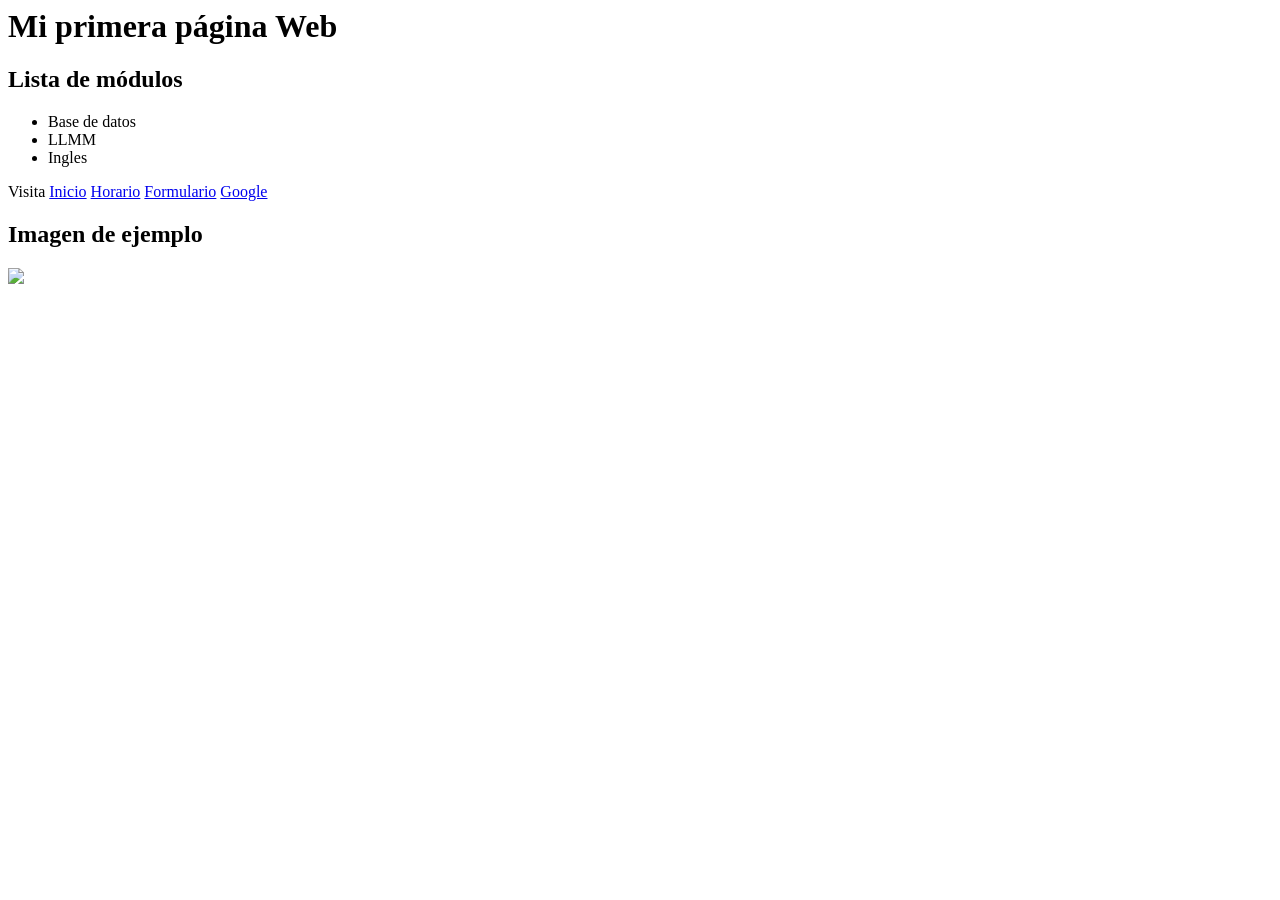
==== index.html @ 25d96602 "Primera versión de la web" ====
<html>
    <link rel="stylesheet" href="css/Estilo.css">
    <h1>
        Mi primera página Web
    </h1>
    <body>
    <h2>
        Lista de módulos
    </h2>
    <ul>
        <li>Base de datos</li>
        <li>LLMM</li>
        <LI>Ingles</LI>
    </ul>
    <p>
        Visita
        <a href="index.html">Inicio</a>
        <a href="horario.html">Horario</a>
        <a href="formulario.html">Formulario</a>
        <a href = "//www.google.com">Google</a>
        <h2>Imagen de ejemplo</h2>
        <img src = "C:\Users\ASIR 15\Desktop\LLMM\IMG\images.png">
    </p>
    </body>
</html>
---- css/Estilo.css ----
header{
    background-color: #96ee93;
    padding: 20px;
}

footer{
    background-color: #77a376;
    padding: 20px;
    text-align: center;
}

table{
    border-collapse: collapse;
    width: 100%;
}

thead, th, td{
    border: 1px solid #e4c76a;
    padding: 8px;
    text-align: left;
    text-align: center;
}

tbody {
    font-family: Arial, sans-serif;
    margin: 0px;
    padding: 0px;
}

.fdh {
    background-color: #27dfc0;
}

.ldm {
    background-color: #1281ad;
}

.ipe {
    background-color: #7c46b9;
}

.ar {
    background-color: #c51df0;
}

.ing {
    background-color: #f0e51d;
}

.iso {
    background-color: #0ee42a;
}

.sost {
    background-color: #f59c02;
}

.bd {
    background-color: #f02c02;
}

.proy {
    background-color: #1202f0;
}

.digi {
    background-color: #f33ea8;
}

.hora {
    background-color: #aa5858;
}

.nombre {
    background-color: #6edb77;
}

.borrar {
    background-color: #f02c02;
    color: rgb(0, 0, 0)
}
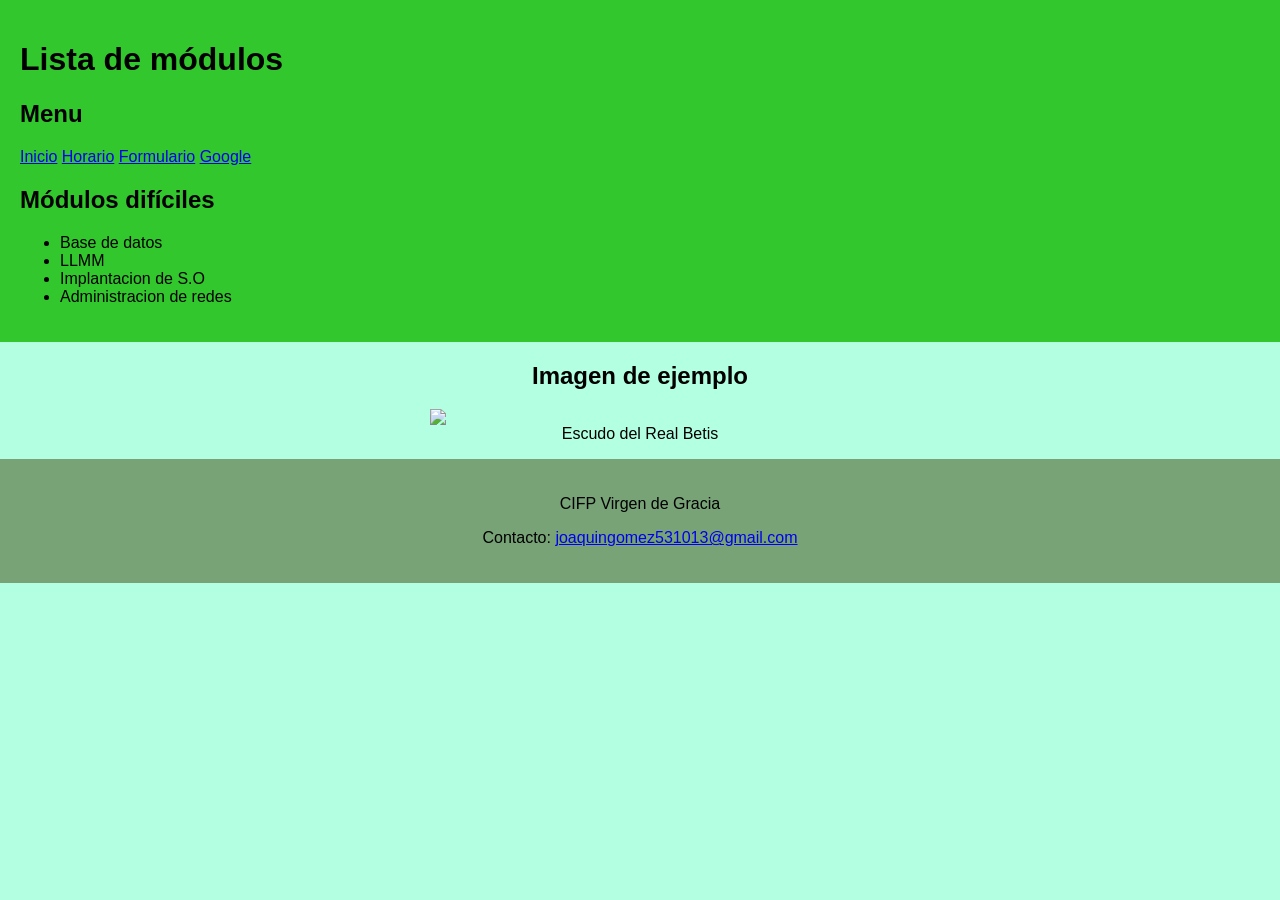
==== commit f1049742: "Actualizacion" ====
--- a/index.html
+++ b/index.html
@@ -1,25 +1,49 @@
-<html>
-    <link rel="stylesheet" href="css/Estilo.css">
-    <h1>
-        Mi primera página Web
-    </h1>
+<!DOCTYPE html>
+<html lang="es">
+    <head>
+        <meta charset="UTF-8">
+        <title>Inicio</title>
+        
+        <link rel="stylesheet" href="css/estilo.css"
+    </head>
     <body>
-    <h2>
-        Lista de módulos
-    </h2>
-    <ul>
-        <li>Base de datos</li>
-        <li>LLMM</li>
-        <LI>Ingles</LI>
-    </ul>
-    <p>
-        Visita
+        <header>
+            <h1>
+                Lista de módulos
+            </h1>
+            <h2>
+                Menu
+            </h2>
         <a href="index.html">Inicio</a>
         <a href="horario.html">Horario</a>
         <a href="formulario.html">Formulario</a>
         <a href = "//www.google.com">Google</a>
-        <h2>Imagen de ejemplo</h2>
-        <img src = "C:\Users\ASIR 15\Desktop\LLMM\IMG\images.png">
+            <h2>Módulos difíciles</h2>
+            <ul>
+                <li>Base de datos</li> 
+                <li>LLMM</li>
+                <li>Implantacion de S.O</li>
+                <li>Administracion de redes</li>
+            </ul>
+        </header>            
+        <main>
+    <p>
+    <figure>
+    <center><h2>Imagen de ejemplo</h2>
+        <img src = "C:\Users\ASIR 15\Desktop\LLMM\IMG\images.jpeg">
+        <figcaption>Escudo del Real Betis</figcaption>
+    </center>
+    </figure>
     </p>
+    </main>
+
+    <footer>
+        <p>CIFP Virgen de Gracia</p>
+        <p>
+            Contacto:
+            <a href="mailto:joaquingomez531013@gmail.com">
+            joaquingomez531013@gmail.com</a>
+        </p>
+    </footer>
     </body>
 </html>
--- a/css/estilo.css
+++ b/css/estilo.css
@@ -0,0 +1,95 @@
+header{
+    background-color: #32c72d;
+    padding: 20px;
+}
+
+footer{
+    background-color: #77a376;
+    padding: 20px;
+    text-align: center;
+}
+
+body{
+    background-color: #b3ffe2;
+    font-family: Arial, sans-serif;
+    margin: 0px;
+    padding: 0px;
+}
+
+table{
+    border-collapse: collapse;
+    width: 100%;
+}
+
+main{
+    img{
+        display: block;
+        max-width: 35%;
+    }
+}
+
+thead, th, td{
+    border: 1px solid #ffffff;
+    padding: 8px;
+    text-align: left;
+    text-align: center;
+}
+
+tbody {
+    font-family: Arial, sans-serif;
+    margin: 0px;
+    padding: 0px;
+}
+
+.fdh {
+    background-color: #27dfc0;
+}
+
+.ldm {
+    background-color: #1281ad;
+}
+
+.ipe {
+    background-color: #7c46b9;
+}
+
+.ar {
+    background-color: #c51df0;
+}
+
+.ing {
+    background-color: #f0e51d;
+}
+
+.iso {
+    background-color: #0ee42a;
+}
+
+.sost {
+    background-color: #f59c02;
+}
+
+.bd {
+    background-color: #f02c02;
+}
+
+.proy {
+    background-color: #1202f0;
+}
+
+.digi {
+    background-color: #f33ea8;
+}
+
+.hora {
+    background-color: #aa5858;
+}
+
+.nombre {
+    background-color: #6edb77;
+}
+
+.borrar {
+    background-color: #f02c02;
+    color: rgb(0, 0, 0)
+}
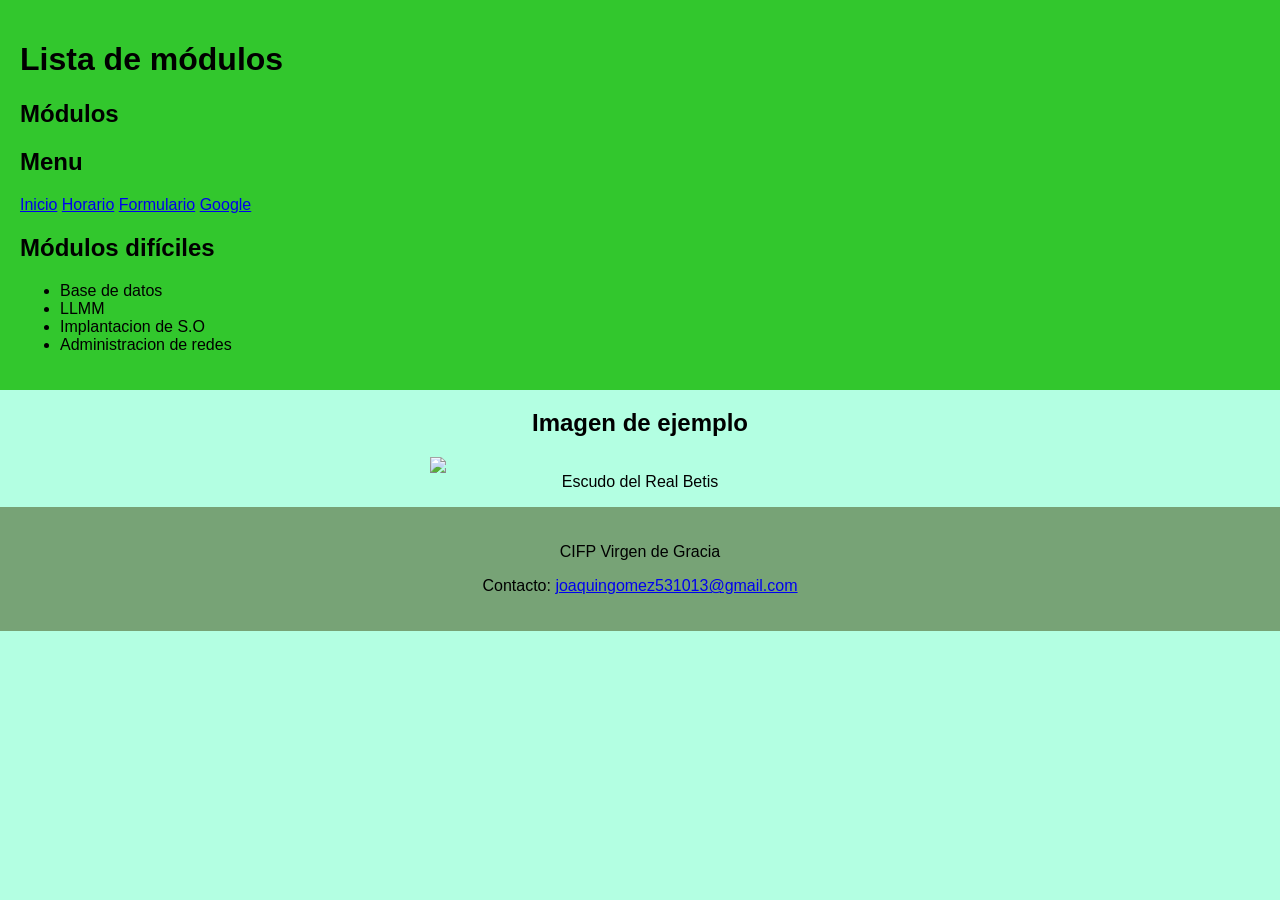
==== commit a09f3c45: "he modificado index" ====
--- a/index.html
+++ b/index.html
@@ -11,6 +11,9 @@
             <h1>
                 Lista de módulos
             </h1>
+
+            <h2>
+                Módulos
             <h2>
                 Menu
             </h2>
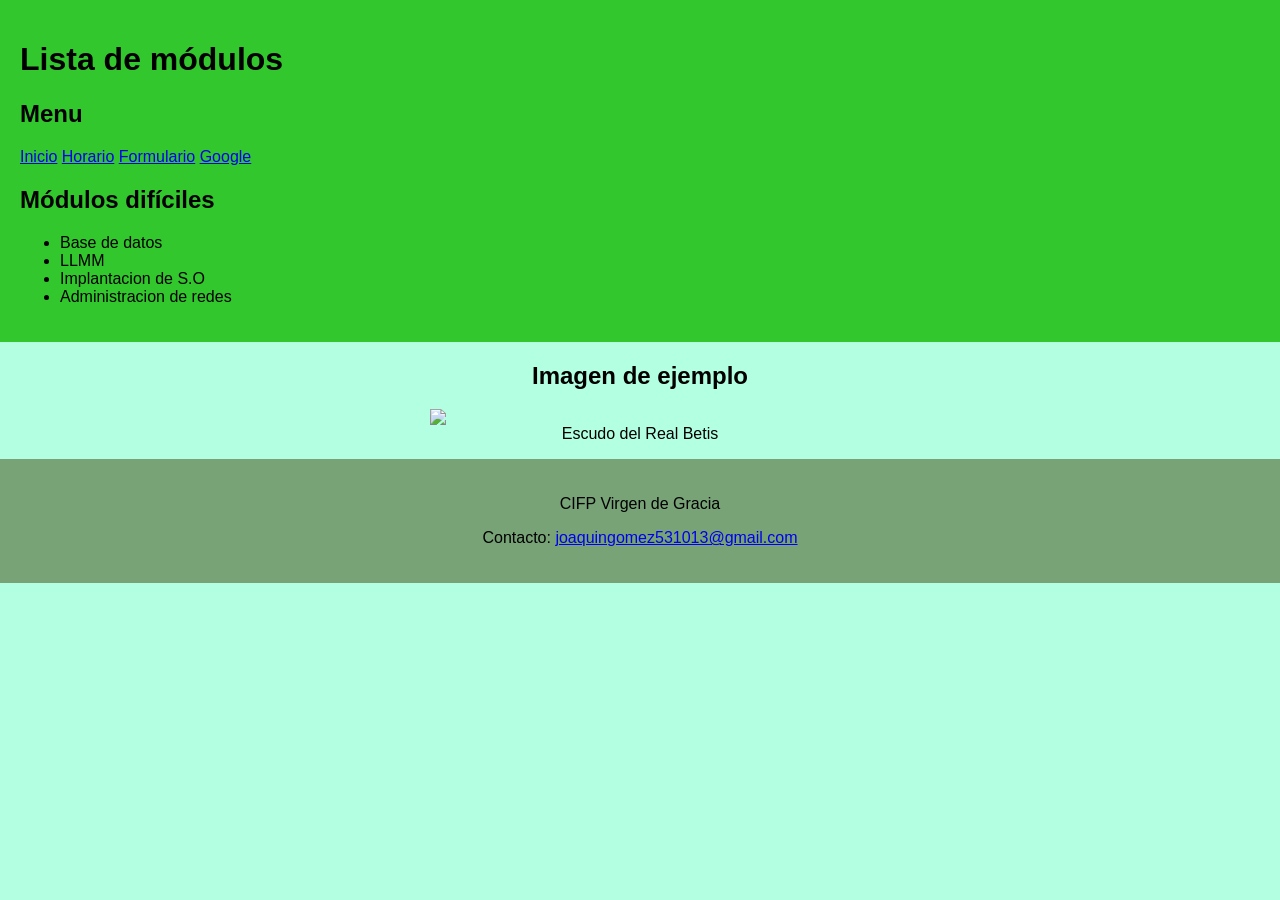
==== commit de7fcc5a: "Cambio final" ====
--- a/index.html
+++ b/index.html
@@ -4,16 +4,13 @@
         <meta charset="UTF-8">
         <title>Inicio</title>
         
-        <link rel="stylesheet" href="css/estilo.css"
+        <link rel="stylesheet" href="css/estilo.css" >
     </head>
     <body>
         <header>
             <h1>
                 Lista de módulos
             </h1>
-
-            <h2>
-                Módulos
             <h2>
                 Menu
             </h2>
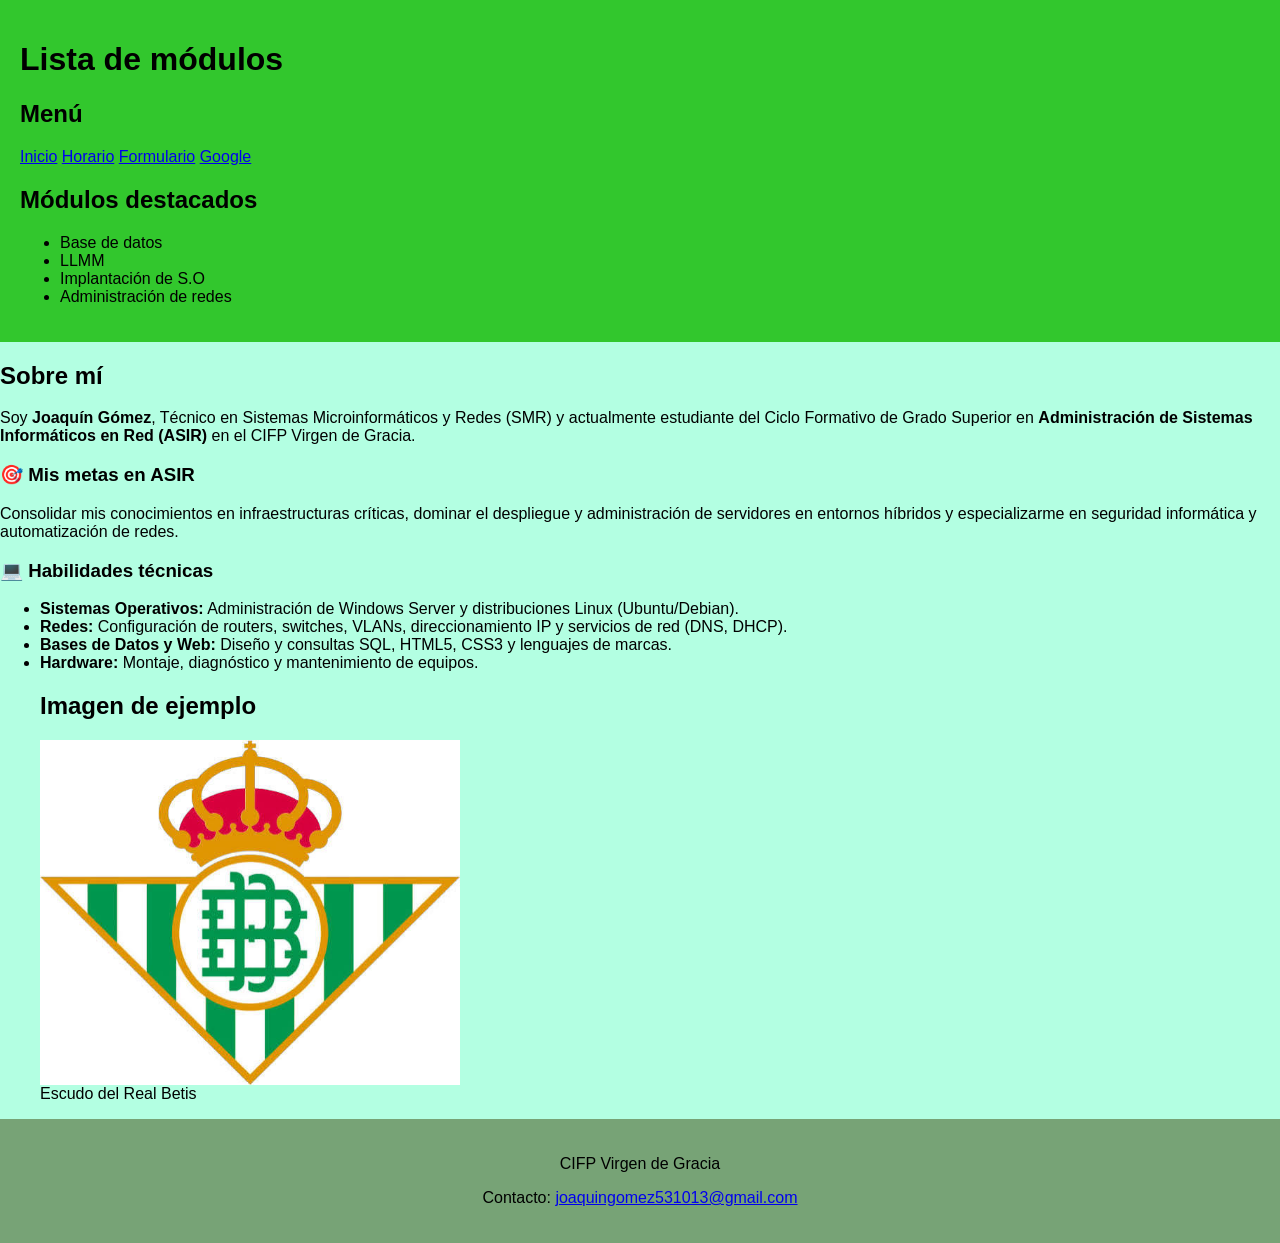
==== commit 978fb8a2: "Add files via upload" ====
--- a/index.html
+++ b/index.html
@@ -3,47 +3,64 @@
     <head>
         <meta charset="UTF-8">
         <title>Inicio</title>
-        
-        <link rel="stylesheet" href="css/estilo.css" >
+        <link rel="stylesheet" href="css/estilo.css">
     </head>
     <body>
         <header>
-            <h1>
-                Lista de módulos
-            </h1>
-            <h2>
-                Menu
-            </h2>
-        <a href="index.html">Inicio</a>
-        <a href="horario.html">Horario</a>
-        <a href="formulario.html">Formulario</a>
-        <a href = "//www.google.com">Google</a>
-            <h2>Módulos difíciles</h2>
+            <h1>Lista de módulos</h1>
+            <h2>Menú</h2>
+            <nav>
+                <a href="index.html">Inicio</a>
+                <a href="horario.html">Horario</a>
+                <a href="formulario.html">Formulario</a>
+                <a href="https://www.google.com" target="_blank">Google</a>
+            </nav>
+            <h2>Módulos destacados</h2>
             <ul>
                 <li>Base de datos</li> 
                 <li>LLMM</li>
-                <li>Implantacion de S.O</li>
-                <li>Administracion de redes</li>
+                <li>Implantación de S.O</li>
+                <li>Administración de redes</li>
             </ul>
         </header>            
         <main>
-    <p>
-    <figure>
-    <center><h2>Imagen de ejemplo</h2>
-        <img src = "C:\Users\ASIR 15\Desktop\LLMM\IMG\images.jpeg">
-        <figcaption>Escudo del Real Betis</figcaption>
-    </center>
-    </figure>
-    </p>
-    </main>
+            <section class="sobre-mi">
+        <h2>Sobre mí</h2>
+        <p>
+            Soy <strong>Joaquín Gómez</strong>, Técnico en Sistemas Microinformáticos y Redes (SMR) y actualmente estudiante del Ciclo Formativo de Grado Superior en <strong>Administración de Sistemas Informáticos en Red (ASIR)</strong> en el CIFP Virgen de Gracia.
+        </p>
 
-    <footer>
-        <p>CIFP Virgen de Gracia</p>
-        <p>
-            Contacto:
-            <a href="mailto:joaquingomez531013@gmail.com">
-            joaquingomez531013@gmail.com</a>
-        </p>
-    </footer>
+        <div class="perfil-grid">
+            <div class="tarjeta-perfil">
+                <h3>🎯 Mis metas en ASIR</h3>
+                <p>
+                    Consolidar mis conocimientos en infraestructuras críticas, dominar el despliegue y administración de servidores en entornos híbridos y especializarme en seguridad informática y automatización de redes.
+                </p>
+            </div>
+
+            <div class="tarjeta-perfil">
+                <h3>💻 Habilidades técnicas</h3>
+                <ul>
+                    <li><strong>Sistemas Operativos:</strong> Administración de Windows Server y distribuciones Linux (Ubuntu/Debian).</li>
+                    <li><strong>Redes:</strong> Configuración de routers, switches, VLANs, direccionamiento IP y servicios de red (DNS, DHCP).</li>
+                    <li><strong>Bases de Datos y Web:</strong> Diseño y consultas SQL, HTML5, CSS3 y lenguajes de marcas.</li>
+                    <li><strong>Hardware:</strong> Montaje, diagnóstico y mantenimiento de equipos.</li>
+                </ul>
+        </div>
+    </section>
+            <figure>
+                <h2>Imagen de ejemplo</h2>
+                <!-- Cambia la ruta de la imagen si subes una a una carpeta local -->
+                <img src="IMG/images.jpeg" alt="Escudo del Real Betis">
+                <figcaption>Escudo del Real Betis</figcaption>
+            </figure>
+        </main>
+        <footer>
+            <p>CIFP Virgen de Gracia</p>
+            <p>
+                Contacto:
+                <a href="mailto:joaquingomez531013@gmail.com">joaquingomez531013@gmail.com</a>
+            </p>
+        </footer>
     </body>
 </html>
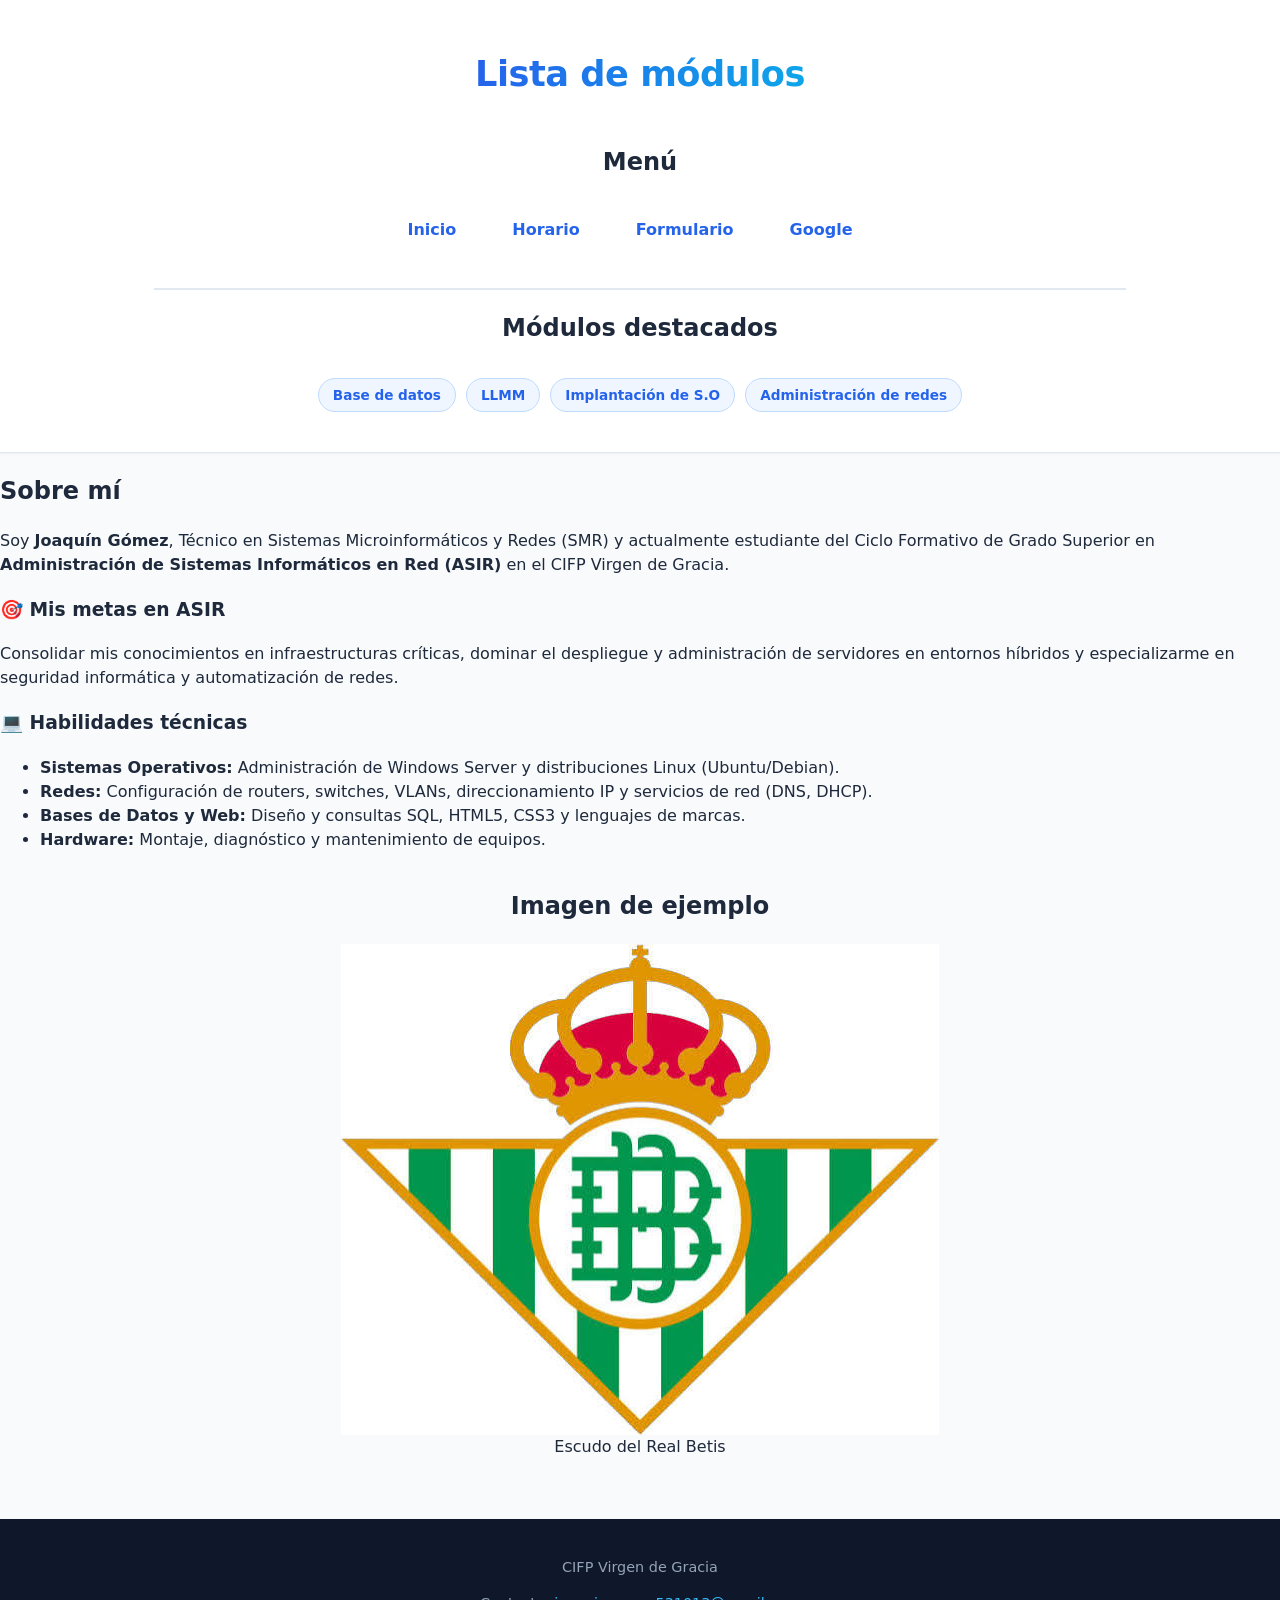
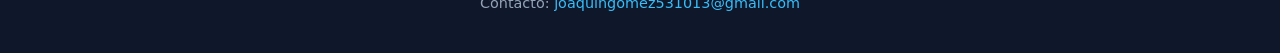
==== commit 3157b6d8: "Fix stylesheet link in index.html" ====
--- a/index.html
+++ b/index.html
@@ -3,7 +3,7 @@
     <head>
         <meta charset="UTF-8">
         <title>Inicio</title>
-        <link rel="stylesheet" href="css/estilo.css">
+        <link rel="stylesheet" href="estilo.css">
     </head>
     <body>
         <header>
@@ -63,4 +63,4 @@
             </p>
         </footer>
     </body>
-</html>+</html>
--- a/estilo.css
+++ b/estilo.css
@@ -0,0 +1,228 @@
+:root {
+    --primary: #2563eb;
+    --primary-hover: #1d4ed8;
+    --bg-main: #f8fafc;
+    --bg-header: #ffffff;
+    --text-main: #1e293b;
+    --text-muted: #64748b;
+    --border-color: #e2e8f0;
+}
+
+body {
+    background-color: var(--bg-main);
+    color: var(--text-main);
+    font-family: 'Segoe UI', system-ui, -apple-system, sans-serif;
+    margin: 0;
+    padding: 0;
+    line-height: 1.5;
+}
+
+header {
+    background-color: var(--bg-header);
+    padding: 24px 32px;
+    border-bottom: 1px solid var(--border-color);
+    box-shadow: 0 1px 3px rgba(0, 0, 0, 0.05);
+    
+    display: flex;
+    flex-direction: column;
+    align-items: center;
+    text-align: center;
+}
+
+header h1 {
+    background: linear-gradient(90deg, var(--primary), #0ea5e9);
+    -webkit-background-clip: text;
+    -webkit-text-fill-color: transparent;
+    font-size: 2.2rem;
+    letter-spacing: -0.5px;
+}
+
+header h2:nth-of-type(2) {
+    border-top: 2px solid var(--border-color);
+    padding-top: 20px;
+    margin-top: 20px;
+    width: 80%; 
+    margin-left: auto;
+    margin-right: auto;
+}
+
+nav {
+    display: flex;
+    flex-wrap: wrap;
+    justify-content: center;
+    gap: 12px;
+    margin: 12px 0 20px 0;
+}
+
+nav a {
+    color: var(--primary);
+    text-decoration: none;
+    font-weight: 600;
+    margin: 0;
+    padding: 6px 14px;
+    border-radius: 6px;
+    transition: background-color 0.2s;
+}
+
+header ul {
+    list-style: none;
+    padding: 0;
+    display: flex;
+    flex-wrap: wrap;
+    justify-content: center;
+    gap: 10px;
+    margin-top: 12px;
+}
+
+header li {
+    background-color: #eff6ff;
+    color: var(--primary);
+    border: 1px solid #bfdbfe;
+    padding: 6px 14px;
+    border-radius: 20px;
+    font-size: 0.85rem;
+    font-weight: 600;
+}
+
+nav {
+    margin-top: 12px;
+}
+
+nav a {
+    color: var(--primary);
+    text-decoration: none;
+    font-weight: 600;
+    margin-right: 20px;
+    padding: 6px 12px;
+    border-radius: 6px;
+    transition: background-color 0.2s;
+}
+
+nav a:hover {
+    background-color: #eff6ff;
+}
+
+main figure {
+    display: flex;
+    flex-direction: column;
+    align-items: center;
+    margin: 0 auto;
+}
+
+main img {
+    margin: 0 auto;
+}
+
+/* Tablas y Horarios */
+table {
+    border-collapse: collapse;
+    width: 100%;
+    background-color: #ffffff;
+    border-radius: 8px;
+    overflow: hidden;
+    box-shadow: 0 4px 6px -1px rgba(0, 0, 0, 0.05);
+}
+
+thead, th, td {
+    border: 1px solid var(--border-color);
+    padding: 12px 8px;
+    text-align: center;
+    font-size: 0.9rem;
+}
+
+tbody td:not(.hora) {
+    transition: transform 0.15s ease, filter 0.15s ease;
+}
+
+tbody td:not(.hora):hover {
+    transform: scale(1.03);
+    filter: brightness(0.95);
+    cursor: default;
+    box-shadow: 0 2px 8px rgba(0,0,0,0.1);
+}
+
+.fdh { background-color: #e0f2fe; color: #0369a1; }
+.ldm { background-color: #fae8ff; color: #86198f; }
+.ipe { background-color: #f3e8ff; color: #6b21a8; }
+.ar  { background-color: #ccfbf1; color: #0f766e; }
+.ing { background-color: #fef9c3; color: #854d0e; }
+.iso { background-color: #dcfce7; color: #166534; }
+.sost{ background-color: #ffedd5; color: #9a3412; }
+.bd  { background-color: #fee2e2; color: #991b1b; }
+.proy{ background-color: #e0e7ff; color: #3730a3; }
+.digi{ background-color: #fce7f3; color: #9d174d; }
+.hora{ background-color: #f1f5f9; color: #475569; font-weight: 600; }
+.nombre { background-color: #ffffff; }
+
+/* Formularios */
+fieldset {
+    background-color: #ffffff;
+    border: 1px solid var(--border-color);
+    border-radius: 8px;
+    padding: 24px;
+    box-shadow: 0 4px 6px -1px rgba(0, 0, 0, 0.05);
+}
+
+legend {
+    font-weight: 600;
+    color: var(--primary);
+    padding: 0 8px;
+}
+
+input[type="text"],
+input[type="email"],
+input[type="tel"],
+select,
+textarea {
+    width: 100%;
+    padding: 10px;
+    border: 1px solid var(--border-color);
+    border-radius: 6px;
+    box-sizing: border-box;
+    font-family: inherit;
+    margin-top: 4px;
+}
+
+input[type="submit"] {
+    background-color: var(--primary);
+    color: white;
+    border: none;
+    padding: 10px 20px;
+    border-radius: 6px;
+    cursor: pointer;
+    font-weight: 600;
+    transition: background-color 0.2s;
+}
+
+input[type="submit"]:hover {
+    background-color: var(--primary-hover);
+}
+
+.borrar {
+    background-color: #ef4444;
+    color: white;
+    border: none;
+    padding: 10px 20px;
+    border-radius: 6px;
+    cursor: pointer;
+    font-weight: 600;
+    transition: background-color 0.2s;
+}
+
+.borrar:hover {
+    background-color: #dc2626;
+}
+
+footer {
+    background-color: #0f172a;
+    color: #94a3b8;
+    padding: 24px;
+    text-align: center;
+    margin-top: 60px;
+    font-size: 0.9rem;
+}
+
+footer a {
+    color: #38bdf8;
+    text-decoration: none;
+}
